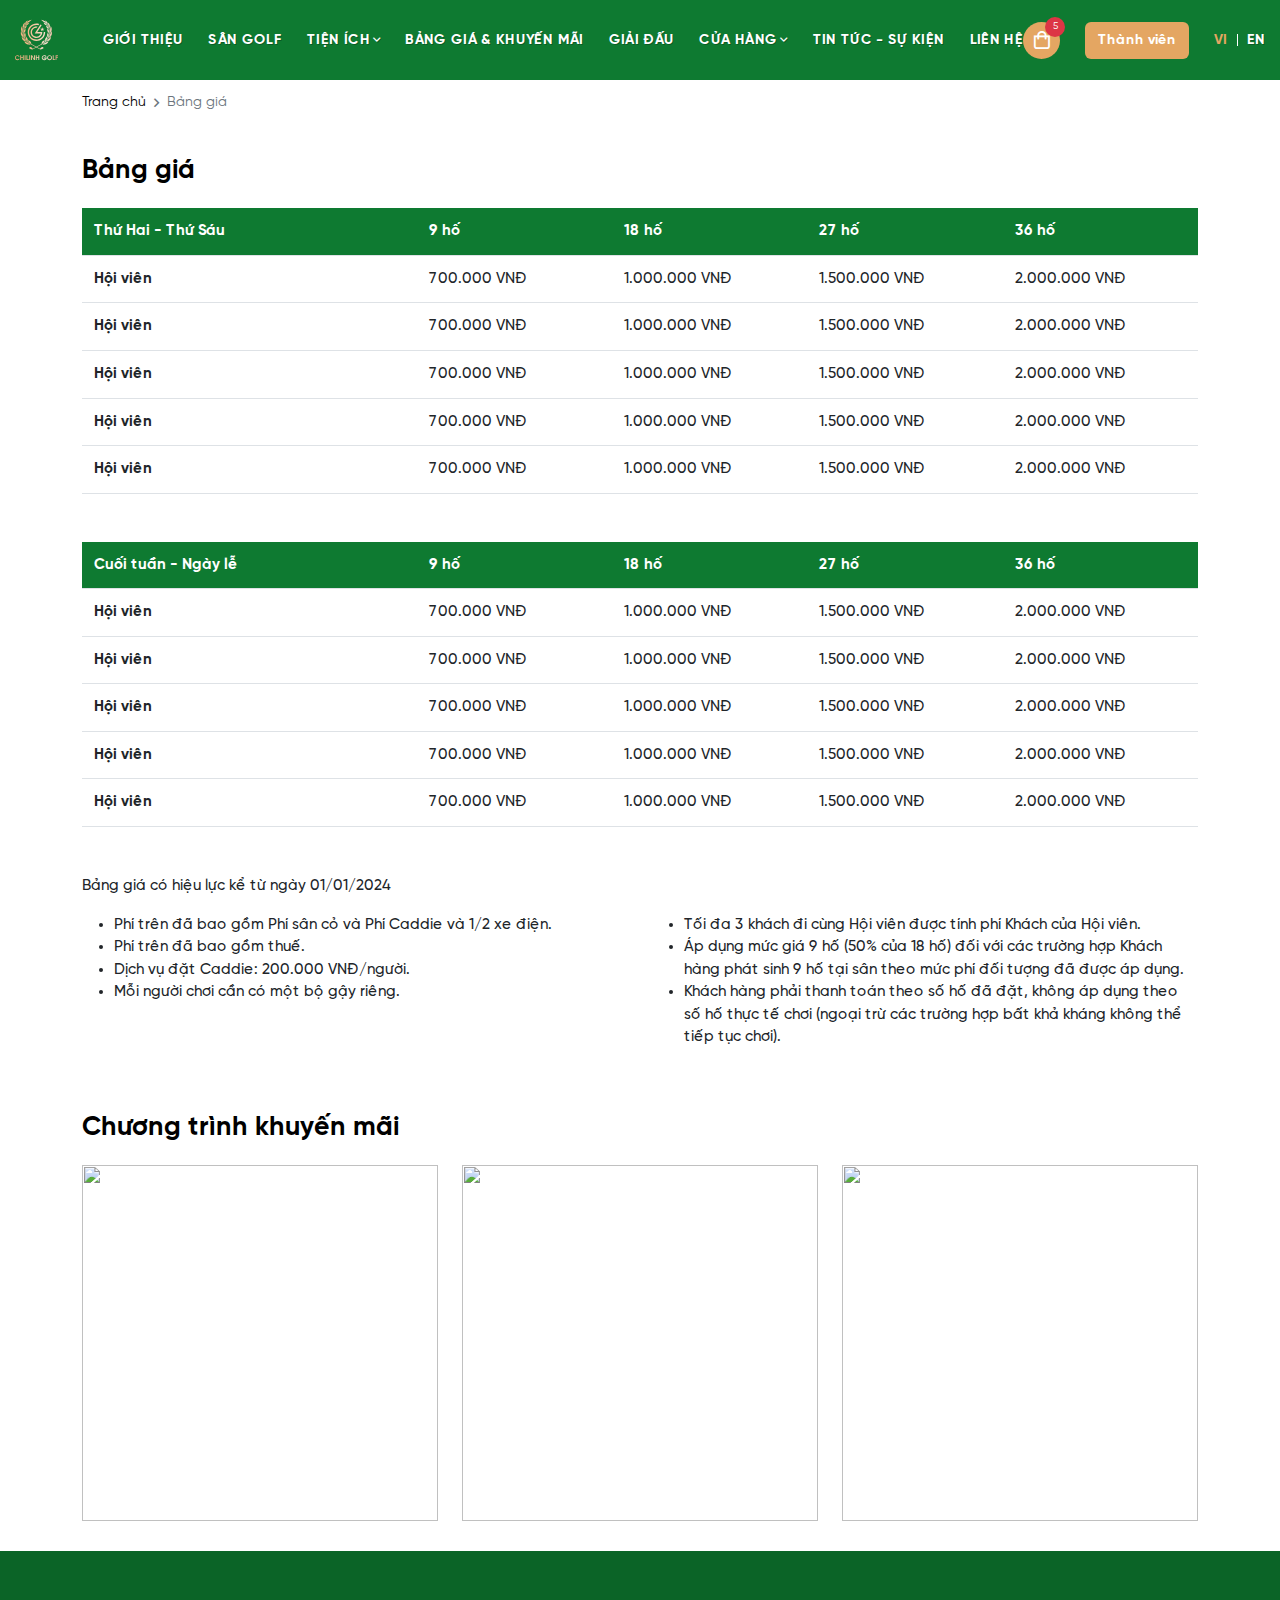
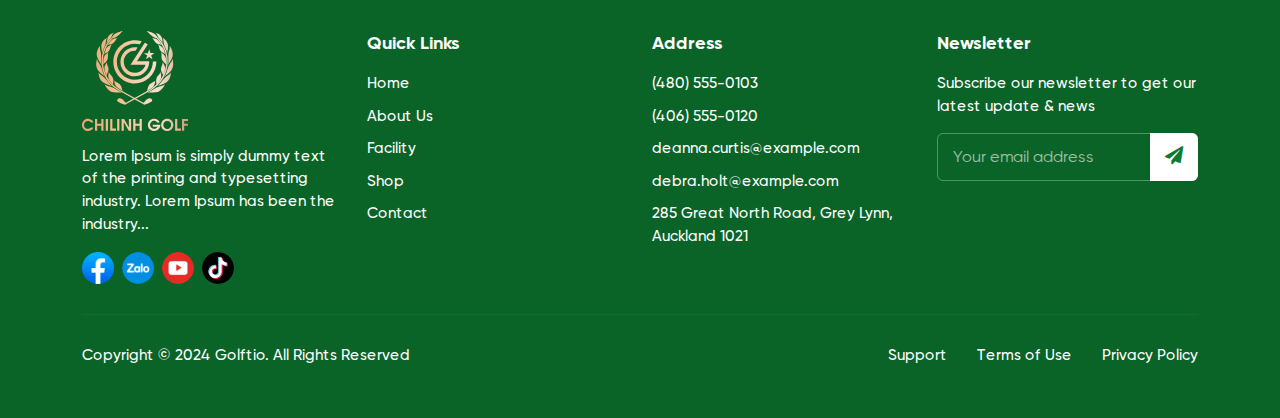
==== bang-gia.html @ 5a10ff23 "update" ====
<!DOCTYPE html>
<html lang="vi">
<head>
	<meta charset="UTF-8">
	<meta name="viewport"
	      content="width=device-width, user-scalable=no, initial-scale=1.0, maximum-scale=1.0, minimum-scale=1.0">

	<title>Template Golf</title>
	<meta name="description" content="Template Golf">
	<meta name="author" content="">

	<meta property="og:title" content="Template Golf">
	<meta property="og:type" content="website">
	<meta property="og:url" content="">
	<meta property="og:description" content="Template Golf">
	<meta property="og:image" content="./assets/images/logo.svg">

	<link rel="preconnect" href="https://fonts.googleapis.com">
	<link rel="preconnect" href="https://fonts.gstatic.com" crossorigin>
	<link href="https://fonts.googleapis.com/css2?family=Nunito:ital,wght@0,200..1000;1,200..1000&display=swap"
	      rel="stylesheet">

	<link rel="icon" href="./assets/images/favicon.png">
	<link rel="apple-touch-icon" href="./assets/images/favicon.png">
	<link rel="stylesheet" href="./assets/plugins/bootstrap/css/bootstrap.min.css">
	<link rel="stylesheet" href="./assets/plugins/swiper/swiper-bundle.min.css">
	<link rel="stylesheet" href="./assets/plugins/fancybox/fancybox.min.css">
	<link rel="stylesheet" href="./assets/plugins/daterangepicker/daterangepicker.css">
	<link rel="stylesheet" href="./assets/fonts/fontawesome/css/all.min.css">
	<link rel="stylesheet" href="./assets/css/base.css">
	<link rel="stylesheet" href="./assets/css/style.css">
	<link rel="stylesheet" href="./assets/css/responsive.css">

	<style>
		:root {
			--primary-color: #0e7a31;
			--primary-hover: #0b6427;
			--primary-rgb: 14, 122, 49;
			--secondary-color: #E4A662;
			--secondary-hover: #c28440;
			--secondary-rgb: 228, 166, 98;
		}
	</style>
</head>
<body>

<div id="header" class="header">
	<div class="header-inner">
		<div class="header-logo">
			<a href="" class="d-inline-block align-middle">
				<img src="./assets/images/logo.svg" class="mw-100 w-auto" alt="">
			</a>
		</div>
		<div class="header-navigation" id="header-navigation">
			<ul>
				<li>
					<a href="">
						GIỚI THIỆU
					</a>
				</li>
				<li>
					<a href="">
						SÂN GOLF
					</a>
				</li>
				<li>
					<a href="">
						TIỆN ÍCH <i class="far fa-angle-down"></i>
					</a>
					<ul>
						<li>
							<a href="">Sân Tập</a>
						</li>
						<li>
							<a href="">Giáo Viên</a>
						</li>
						<li>
							<a href="">Lưu Trú</a>
						</li>
						<li>
							<a href="">Quầy Bar</a>
						</li>
						<li>
							<a href="">Nhà Hàng</a>
						</li>
					</ul>
				</li>
				<li>
					<a href="">
						BẢNG GIÁ & KHUYẾN MÃI
					</a>
				</li>
				<li>
					<a href="">
						GIẢI ĐẤU
					</a>
				</li>
				<li>
					<a href="">
						CỬA HÀNG <i class="far fa-angle-down"></i>
					</a>
					<ul>
						<li>
							<a href="">Gậy Golf</a>
						</li>
						<li>
							<a href="">Đồ Tập Golf</a>
						</li>
						<li>
							<a href="">Thời Trang Golf</a>
						</li>
					</ul>
				</li>
				<li>
					<a href="">
						TIN TỨC - SỰ KIỆN
					</a>
				</li>
				<li>
					<a href="">
						LIÊN HỆ
					</a>
				</li>
			</ul>
		</div>
		<div class="header-toolbar">
			<div class="header-cart">
				<button type="button" id="callCart" class="header-cart_button">
					<i class="far fa-shopping-bag"></i>
					<span>5</span>
				</button>
			</div>
			<div class="header-user">
				<a href="" class="button-theme button-theme_small button-theme_secondary">
					Thành viên
				</a>
				<ul>
					<li>
						<a href="">
							Đăng nhập
						</a>
					</li>
					<li>
						<a href="">
							Đăng ký
						</a>
					</li>
				</ul>
			</div>
			<div class="header-language">
				<a href="" class="header-language_link active">
					VI
				</a>
				<a href="" class="header-language_link">
					EN
				</a>
			</div>
			<div class="header-hamburger d-flex d-lg-none">
				<span class="hamburger-button" id="hamburger-button">
					<i></i>
					<i></i>
					<i></i>
				</span>
			</div>
		</div>
	</div>
	<div class="header-overlay" id="header-overlay"></div>
</div>

<div id="main" class="main">
	<div class="section-page">
		<div class="section-breadcrumb">
			<div class="container">
				<ol class="breadcrumb bg-transparent rounded-0 mb-0 p-0">
					<li class="breadcrumb-item">
						<a href="#">Trang chủ</a>
					</li>
					<li class="breadcrumb-item">
						Bảng giá
					</li>
				</ol>
			</div>
		</div>
		<div class="section-gap_small">
			<div class="container">
				<div class="section-heading">
					<div class="heading-title">
						Bảng giá
					</div>
				</div>
				<div class="vstack gap-5">
					<div class="table-price">
						<div class="table-responsive">
							<table class="table mb-0">
								<thead>
								<tr>
									<th>
										Thứ Hai - Thứ Sáu
									</th>
									<th>
										9 hố
									</th>
									<th>
										18 hố
									</th>
									<th>
										27 hố
									</th>
									<th>
										36 hố
									</th>
								</tr>
								</thead>
								<tbody>
								<tr>
									<td>
										<strong>Hội viên</strong>
									</td>
									<td>
										700.000 VNĐ
									</td>
									<td>
										1.000.000 VNĐ
									</td>
									<td>
										1.500.000 VNĐ
									</td>
									<td>
										2.000.000 VNĐ
									</td>
								</tr>
								<tr>
									<td>
										<strong>Hội viên</strong>
									</td>
									<td>
										700.000 VNĐ
									</td>
									<td>
										1.000.000 VNĐ
									</td>
									<td>
										1.500.000 VNĐ
									</td>
									<td>
										2.000.000 VNĐ
									</td>
								</tr>
								<tr>
									<td>
										<strong>Hội viên</strong>
									</td>
									<td>
										700.000 VNĐ
									</td>
									<td>
										1.000.000 VNĐ
									</td>
									<td>
										1.500.000 VNĐ
									</td>
									<td>
										2.000.000 VNĐ
									</td>
								</tr>
								<tr>
									<td>
										<strong>Hội viên</strong>
									</td>
									<td>
										700.000 VNĐ
									</td>
									<td>
										1.000.000 VNĐ
									</td>
									<td>
										1.500.000 VNĐ
									</td>
									<td>
										2.000.000 VNĐ
									</td>
								</tr>
								<tr>
									<td>
										<strong>Hội viên</strong>
									</td>
									<td>
										700.000 VNĐ
									</td>
									<td>
										1.000.000 VNĐ
									</td>
									<td>
										1.500.000 VNĐ
									</td>
									<td>
										2.000.000 VNĐ
									</td>
								</tr>
								</tbody>
							</table>
						</div>
					</div>
					<div class="table-price">
						<div class="table-responsive">
							<table class="table mb-0">
								<thead>
								<tr>
									<th>
										Cuối tuần - Ngày lễ
									</th>
									<th>
										9 hố
									</th>
									<th>
										18 hố
									</th>
									<th>
										27 hố
									</th>
									<th>
										36 hố
									</th>
								</tr>
								</thead>
								<tbody>
								<tr>
									<td>
										<strong>Hội viên</strong>
									</td>
									<td>
										700.000 VNĐ
									</td>
									<td>
										1.000.000 VNĐ
									</td>
									<td>
										1.500.000 VNĐ
									</td>
									<td>
										2.000.000 VNĐ
									</td>
								</tr>
								<tr>
									<td>
										<strong>Hội viên</strong>
									</td>
									<td>
										700.000 VNĐ
									</td>
									<td>
										1.000.000 VNĐ
									</td>
									<td>
										1.500.000 VNĐ
									</td>
									<td>
										2.000.000 VNĐ
									</td>
								</tr>
								<tr>
									<td>
										<strong>Hội viên</strong>
									</td>
									<td>
										700.000 VNĐ
									</td>
									<td>
										1.000.000 VNĐ
									</td>
									<td>
										1.500.000 VNĐ
									</td>
									<td>
										2.000.000 VNĐ
									</td>
								</tr>
								<tr>
									<td>
										<strong>Hội viên</strong>
									</td>
									<td>
										700.000 VNĐ
									</td>
									<td>
										1.000.000 VNĐ
									</td>
									<td>
										1.500.000 VNĐ
									</td>
									<td>
										2.000.000 VNĐ
									</td>
								</tr>
								<tr>
									<td>
										<strong>Hội viên</strong>
									</td>
									<td>
										700.000 VNĐ
									</td>
									<td>
										1.000.000 VNĐ
									</td>
									<td>
										1.500.000 VNĐ
									</td>
									<td>
										2.000.000 VNĐ
									</td>
								</tr>
								</tbody>
							</table>
						</div>
					</div>
					<div class="table-text">
						<p>Bảng giá có hiệu lực kể từ ngày 01/01/2024</p>
						<div class="row">
							<div class="col-lg-6">
								<ul>
									<li>Phí trên đã bao gồm Phí sân cỏ và Phí Caddie và 1/2 xe điện.</li>
									<li>Phí trên đã bao gồm thuế.</li>
									<li>Dịch vụ đặt Caddie: 200.000 VNĐ/người.</li>
									<li>Mỗi người chơi cần có một bộ gậy riêng.</li>
								</ul>
							</div>
							<div class="col-lg-6">
								<ul><li>Tối đa 3 khách đi cùng Hội viên được tính phí Khách của Hội viên.</li><li>Áp dụng mức giá 9 hố (50% của 18 hố) đối với các trường hợp Khách hàng phát sinh 9 hố tại sân theo mức phí đối tượng đã được áp dụng.</li><li>Khách hàng phải thanh toán theo số hố đã đặt, không áp dụng theo số hố thực tế chơi (ngoại trừ các trường hợp bất khả kháng không thể tiếp tục chơi).</li></ul>
							</div>
						</div>
					</div>
					<div class="section-article">
						<div class="section-heading">
							<div class="heading-title">
								Chương trình khuyến mãi
							</div>
						</div>
						<div class="row row-cols-lg-3 row-cols-1 row-cols-sm-2 g-4 justify-content-center">
							<div class="col">
								<div class="article-card card border-0 rounded-0 bg-white">
									<div class="card-header p-0 bg-white rounded-0 border-0 position-relative">
										<div class="ratio ratio-1x1">
											<img src="https://chilinhgolf.com/wp-content/uploads/2024/04/banner-copy.jpg" class="img-fluid transition-default"
											     alt="">
										</div>
										<a href="" class="stretched-link"></a>
									</div>
								</div>
							</div>
							<div class="col">
								<div class="article-card card border-0 rounded-0 bg-white">
									<div class="card-header p-0 bg-white rounded-0 border-0 position-relative">
										<div class="ratio ratio-1x1">
											<img src="https://chilinhgolf.com/wp-content/uploads/2024/04/banner-copy.jpg" class="img-fluid transition-default"
											     alt="">
										</div>
										<a href="" class="stretched-link"></a>
									</div>
								</div>
							</div>
							<div class="col">
								<div class="article-card card border-0 rounded-0 bg-white">
									<div class="card-header p-0 bg-white rounded-0 border-0 position-relative">
										<div class="ratio ratio-1x1">
											<img src="https://chilinhgolf.com/wp-content/uploads/2024/04/banner-copy.jpg" class="img-fluid transition-default"
											     alt="">
										</div>
										<a href="" class="stretched-link"></a>
									</div>
								</div>
							</div>
						</div>
					</div>
				</div>
			</div>
		</div>
	</div>
</div>

<footer id="footer" class="footer">
	<div class="container">
		<div class="footer-top">
			<div class="row g-4">
				<div class="col-lg-3">
					<div class="footer-item">
						<div class="footer-logo">
							<a href="" class="d-inline-flex align-middle">
								<img src="./assets/images/logo.svg" height="100" class="mw-100" alt="">
							</a>
						</div>
						<div class="footer-text">
							Lorem Ipsum is simply dummy text of the printing and typesetting industry. Lorem Ipsum
							has
							been the industry...
						</div>
						<div class="footer-social">
							<a href="" class="footer-social_item">
								<img src="./assets/images/social/facebook.png" class="rounded-circle img-fluid"
								     alt="">
							</a>
							<a href="" class="footer-social_item">
								<img src="./assets/images/social/zalo.png" class="rounded-circle img-fluid" alt="">
							</a>
							<a href="" class="footer-social_item">
								<img src="./assets/images/social/youtube.png" class="rounded-circle img-fluid"
								     alt="">
							</a>
							<a href="" class="footer-social_item">
								<img src="./assets/images/social/tiktok.png" class="rounded-circle img-fluid"
								     alt="">
							</a>
						</div>
					</div>
				</div>
				<div class="col-lg-3 col-6">
					<div class="footer-item">
						<div class="footer-title">
							Quick Links
						</div>
						<div class="footer-link">
							<a href="" class="footer-link_item d-inline-flex align-middle">
								Home
							</a>
							<a href="" class="footer-link_item d-inline-flex align-middle">
								About Us
							</a>
							<a href="" class="footer-link_item d-inline-flex align-middle">
								Facility
							</a>
							<a href="" class="footer-link_item d-inline-flex align-middle">
								Shop
							</a>
							<a href="" class="footer-link_item d-inline-flex align-middle">
								Contact
							</a>
						</div>
					</div>
				</div>
				<div class="col-lg-3 col-6">
					<div class="footer-item">
						<div class="footer-title">
							Address
						</div>
						<div class="footer-link">
							<a href="" class="footer-link_item d-inline-flex align-middle">
								(480) 555-0103
							</a>
							<a href="" class="footer-link_item d-inline-flex align-middle">
								(406) 555-0120
							</a>
							<a href="" class="footer-link_item d-inline-flex align-middle">
								deanna.curtis@example.com
							</a>
							<a href="" class="footer-link_item d-inline-flex align-middle">
								debra.holt@example.com
							</a>
							<a href="" class="footer-link_item d-inline-flex align-middle">
								285 Great North Road, Grey Lynn, Auckland 1021
							</a>
						</div>
					</div>
				</div>
				<div class="col-lg-3">
					<div class="footer-item">
						<div class="footer-title">
							Newsletter
						</div>
						<div class="footer-text">
							Subscribe our newsletter to get our latest update & news
						</div>
						<div class="footer-form">
							<form action="">
								<div class="footer-form_inner">
									<input type="email" placeholder="Your email address" class="form-control">
									<button type="submit">
										<i class="fas fa-paper-plane"></i>
									</button>
								</div>
							</form>
						</div>
					</div>
				</div>
			</div>
		</div>
		<div class="footer-bottom">
			<div class="row g-2 g-lg-4 flex-column-reverse flex-lg-row">
				<div class="col-lg-5">
					<div class="footer-copyright">
						Copyright © 2024 Golftio. All Rights Reserved
					</div>
				</div>
				<div class="col-lg-7">
					<div class="footer-link">
						<a href="" class="footer-link_item d-inline-flex align-middle">
							Support
						</a>
						<a href="" class="footer-link_item d-inline-flex align-middle">
							Terms of Use
						</a>
						<a href="" class="footer-link_item d-inline-flex align-middle">
							Privacy Policy
						</a>
					</div>
				</div>
			</div>
		</div>
	</div>
</footer>

<div class="floating-cart" id="floatingCart">
	<div class="cart-card card border-0 rounded-0 bg-white position-fixed top-0 end-0 mw-100 h-100 overflow-hidden">
		<div class="card-header rounded-0 bg-white hstack justify-content-between">
			<div class="card-title fw-bold mb-0">
				GIỎ HÀNG
			</div>
			<button class="link-default" id="closeCart">
				<svg xmlns="http://www.w3.org/2000/svg" width="24" height="24" viewBox="0 0 24 24" fill="none"
				     stroke="currentColor" stroke-width="2" stroke-linecap="round" stroke-linejoin="round">
					<line x1="18" y1="6" x2="6" y2="18"></line>
					<line x1="6" y1="6" x2="18" y2="18"></line>
				</svg>
			</button>
		</div>
		<div class="card-body p-0 flex-fill vstack h-100">
			<div class="card-list position-relative flex-fill">
				<div class="card-scroll position-absolute top-0 start-0 bottom-0 end-0 mh-100">
					<div id="cardList"
					     class="card-list position-absolute top-0 start-0 bottom-0 end-0 mh-100"></div>
					<div class="card-empty text-center">
						<div class="card-icon">
							<img src="./assets/images/empty-cart.avif" class="img-fluid" alt="">
						</div>
						<div class="card-title">
							Giỏ hàng của bạn đang trống
						</div>
					</div>
				</div>
			</div>
			<div class="card-information">
				<div class="card-total hstack justify-content-between">
					<div class="card-text">
						Tạm tính:
					</div>
					<div class="card-value">1.050.000đ</div>
				</div>
				<div class="card-button">
					<a href="./thanh-toan.html" class="button-theme button-theme_primary w-100">
						Thanh toán <i class="fal fa-angle-right lh-base ms-2 fz-20"></i>
					</a>
				</div>
			</div>
		</div>
	</div>
	<div class="floating-overlay" id="floatingOverlay"></div>
</div>

<script type="text/javascript" src="./assets/plugins/jquery.min.js"></script>
<script type="text/javascript" src="./assets/plugins/daterangepicker/moment.min.js"></script>
<script type="text/javascript" src="./assets/plugins/daterangepicker/daterangepicker.js"></script>
<script type="text/javascript"
        src="./assets/plugins/bootstrap/js/bootstrap.bundle.min.js"></script>
<script type="text/javascript" src="./assets/plugins/swiper/swiper-bundle.min.js"></script>
<script type="text/javascript" src="./assets/plugins/fancybox/fancybox.min.js"></script>
<script type="text/javascript" src="./assets/js/app.js"></script>
</body>
</html>
---- assets/plugins/daterangepicker/daterangepicker.css ----
.daterangepicker {
    position: absolute;
    color: inherit;
    background-color: #fff;
    border-radius: 4px;
    border: 1px solid #ddd;
    width: 278px;
    max-width: none;
    padding: 0;
    margin-top: 7px;
    top: 100px;
    left: 20px;
    z-index: 3001;
    display: none;
    font-family: arial;
    font-size: 15px;
    line-height: 1em;
}

.daterangepicker:before, .daterangepicker:after {
    position: absolute;
    display: inline-block;
    border-bottom-color: rgba(0, 0, 0, 0.2);
    content: '';
}

.daterangepicker:before {
    top: -7px;
    border-right: 7px solid transparent;
    border-left: 7px solid transparent;
    border-bottom: 7px solid #ccc;
}

.daterangepicker:after {
    top: -6px;
    border-right: 6px solid transparent;
    border-bottom: 6px solid #fff;
    border-left: 6px solid transparent;
}

.daterangepicker.opensleft:before {
    right: 9px;
}

.daterangepicker.opensleft:after {
    right: 10px;
}

.daterangepicker.openscenter:before {
    left: 0;
    right: 0;
    width: 0;
    margin-left: auto;
    margin-right: auto;
}

.daterangepicker.openscenter:after {
    left: 0;
    right: 0;
    width: 0;
    margin-left: auto;
    margin-right: auto;
}

.daterangepicker.opensright:before {
    left: 9px;
}

.daterangepicker.opensright:after {
    left: 10px;
}

.daterangepicker.drop-up {
    margin-top: -7px;
}

.daterangepicker.drop-up:before {
    top: initial;
    bottom: -7px;
    border-bottom: initial;
    border-top: 7px solid #ccc;
}

.daterangepicker.drop-up:after {
    top: initial;
    bottom: -6px;
    border-bottom: initial;
    border-top: 6px solid #fff;
}

.daterangepicker.single .daterangepicker .ranges, .daterangepicker.single .drp-calendar {
    float: none;
}

.daterangepicker.single .drp-selected {
    display: none;
}

.daterangepicker.show-calendar .drp-calendar {
    display: block;
}

.daterangepicker.show-calendar .drp-buttons {
    display: block;
}

.daterangepicker.auto-apply .drp-buttons {
    display: none;
}

.daterangepicker .drp-calendar {
    display: none;
    max-width: 270px;
}

.daterangepicker .drp-calendar.left {
    padding: 8px 0 8px 8px;
}

.daterangepicker .drp-calendar.right {
    padding: 8px;
}

.daterangepicker .drp-calendar.single .calendar-table {
    border: none;
}

.daterangepicker .calendar-table .next span, .daterangepicker .calendar-table .prev span {
    color: #fff;
    border: solid black;
    border-width: 0 2px 2px 0;
    border-radius: 0;
    display: inline-block;
    padding: 3px;
}

.daterangepicker .calendar-table .next span {
    transform: rotate(-45deg);
    -webkit-transform: rotate(-45deg);
}

.daterangepicker .calendar-table .prev span {
    transform: rotate(135deg);
    -webkit-transform: rotate(135deg);
}

.daterangepicker .calendar-table th, .daterangepicker .calendar-table td {
    white-space: nowrap;
    text-align: center;
    vertical-align: middle;
    min-width: 32px;
    width: 32px;
    height: 24px;
    line-height: 24px;
    font-size: 12px;
    border-radius: 4px;
    border: 1px solid transparent;
    white-space: nowrap;
    cursor: pointer;
}

.daterangepicker .calendar-table {
    border: 1px solid #fff;
    border-radius: 4px;
    background-color: #fff;
}

.daterangepicker .calendar-table table {
    width: 100%;
    margin: 0;
    border-spacing: 0;
    border-collapse: collapse;
}

.daterangepicker td.available:hover, .daterangepicker th.available:hover {
    background-color: #eee;
    border-color: transparent;
    color: inherit;
}

.daterangepicker td.week, .daterangepicker th.week {
    font-size: 80%;
    color: #ccc;
}

.daterangepicker td.off, .daterangepicker td.off.in-range, .daterangepicker td.off.start-date, .daterangepicker td.off.end-date {
    background-color: #fff;
    border-color: transparent;
    color: #999;
}

.daterangepicker td.in-range {
    background-color: #ebf4f8;
    border-color: transparent;
    color: #000;
    border-radius: 0;
}

.daterangepicker td.start-date {
    border-radius: 4px 0 0 4px;
}

.daterangepicker td.end-date {
    border-radius: 0 4px 4px 0;
}

.daterangepicker td.start-date.end-date {
    border-radius: 4px;
}

.daterangepicker td.active, .daterangepicker td.active:hover {
    background-color: #357ebd;
    border-color: transparent;
    color: #fff;
}

.daterangepicker th.month {
    width: auto;
}

.daterangepicker td.disabled, .daterangepicker option.disabled {
    color: #999;
    cursor: not-allowed;
    text-decoration: line-through;
}

.daterangepicker select.monthselect, .daterangepicker select.yearselect {
    font-size: 12px;
    padding: 1px;
    height: auto;
    margin: 0;
    cursor: default;
}

.daterangepicker select.monthselect {
    margin-right: 2%;
    width: 56%;
}

.daterangepicker select.yearselect {
    width: 40%;
}

.daterangepicker select.hourselect, .daterangepicker select.minuteselect, .daterangepicker select.secondselect, .daterangepicker select.ampmselect {
    width: 50px;
    margin: 0 auto;
    background: #eee;
    border: 1px solid #eee;
    padding: 2px;
    outline: 0;
    font-size: 12px;
}

.daterangepicker .calendar-time {
    text-align: center;
    margin: 4px auto 0 auto;
    line-height: 30px;
    position: relative;
}

.daterangepicker .calendar-time select.disabled {
    color: #ccc;
    cursor: not-allowed;
}

.daterangepicker .drp-buttons {
    clear: both;
    text-align: right;
    padding: 8px;
    border-top: 1px solid #ddd;
    display: none;
    line-height: 12px;
    vertical-align: middle;
}

.daterangepicker .drp-selected {
    display: inline-block;
    font-size: 12px;
    padding-right: 8px;
}

.daterangepicker .drp-buttons .btn {
    margin-left: 8px;
    font-size: 12px;
    font-weight: bold;
    padding: 4px 8px;
}

.daterangepicker.show-ranges.single.rtl .drp-calendar.left {
    border-right: 1px solid #ddd;
}

.daterangepicker.show-ranges.single.ltr .drp-calendar.left {
    border-left: 1px solid #ddd;
}

.daterangepicker.show-ranges.rtl .drp-calendar.right {
    border-right: 1px solid #ddd;
}

.daterangepicker.show-ranges.ltr .drp-calendar.left {
    border-left: 1px solid #ddd;
}

.daterangepicker .ranges {
    float: none;
    text-align: left;
    margin: 0;
}

.daterangepicker.show-calendar .ranges {
    margin-top: 8px;
}

.daterangepicker .ranges ul {
    list-style: none;
    margin: 0 auto;
    padding: 0;
    width: 100%;
}

.daterangepicker .ranges li {
    font-size: 12px;
    padding: 8px 12px;
    cursor: pointer;
}

.daterangepicker .ranges li:hover {
    background-color: #eee;
}

.daterangepicker .ranges li.active {
    background-color: #08c;
    color: #fff;
}

/*  Larger Screen Styling */
@media (min-width: 564px) {
    .daterangepicker {
        width: auto;
    }

    .daterangepicker .ranges ul {
        width: 140px;
    }

    .daterangepicker.single .ranges ul {
        width: 100%;
    }

    .daterangepicker.single .drp-calendar.left {
        clear: none;
    }

    .daterangepicker.single .ranges, .daterangepicker.single .drp-calendar {
        float: left;
    }

    .daterangepicker {
        direction: ltr;
        text-align: left;
    }

    .daterangepicker .drp-calendar.left {
        clear: left;
        margin-right: 0;
    }

    .daterangepicker .drp-calendar.left .calendar-table {
        border-right: none;
        border-top-right-radius: 0;
        border-bottom-right-radius: 0;
    }

    .daterangepicker .drp-calendar.right {
        margin-left: 0;
    }

    .daterangepicker .drp-calendar.right .calendar-table {
        border-left: none;
        border-top-left-radius: 0;
        border-bottom-left-radius: 0;
    }

    .daterangepicker .drp-calendar.left .calendar-table {
        padding-right: 8px;
    }

    .daterangepicker .ranges, .daterangepicker .drp-calendar {
        float: left;
    }
}

@media (min-width: 730px) {
    .daterangepicker .ranges {
        width: auto;
    }

    .daterangepicker .ranges {
        float: left;
    }

    .daterangepicker.rtl .ranges {
        float: right;
    }

    .daterangepicker .drp-calendar.left {
        clear: none !important;
    }
}
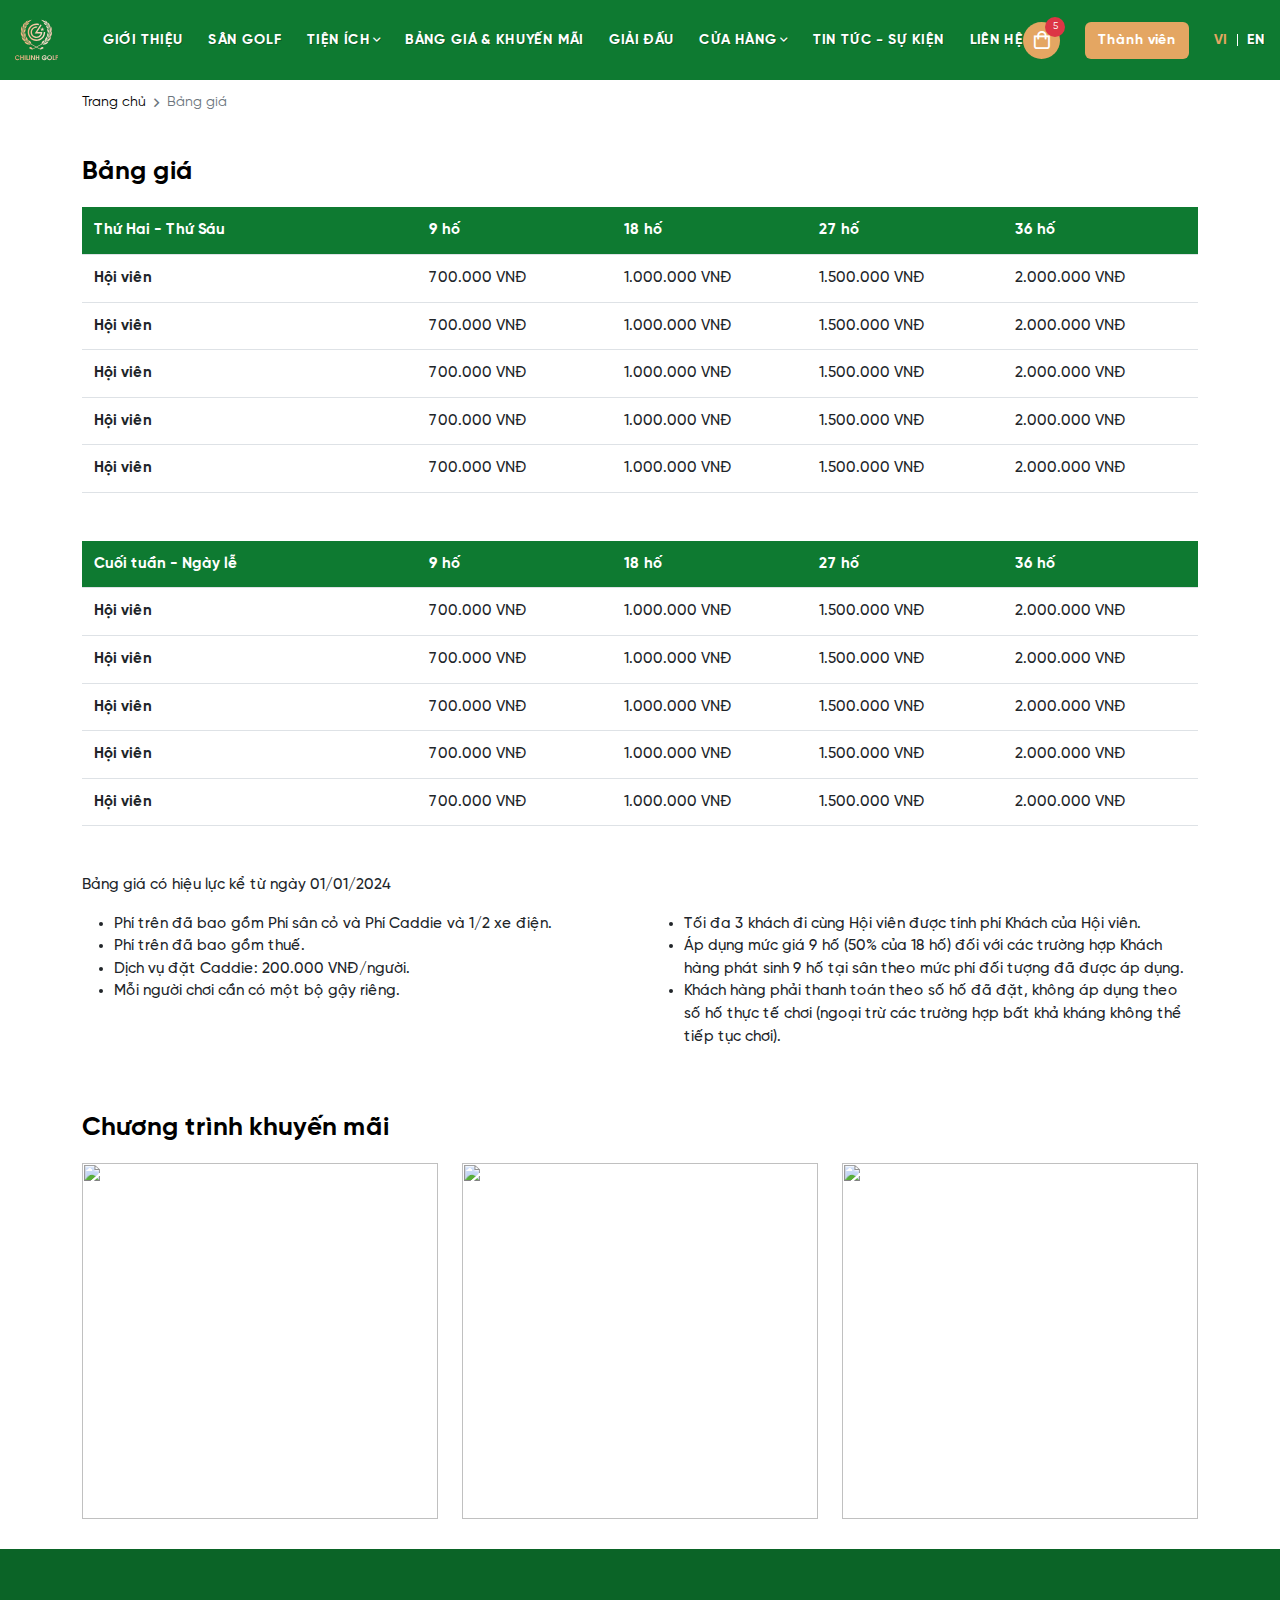
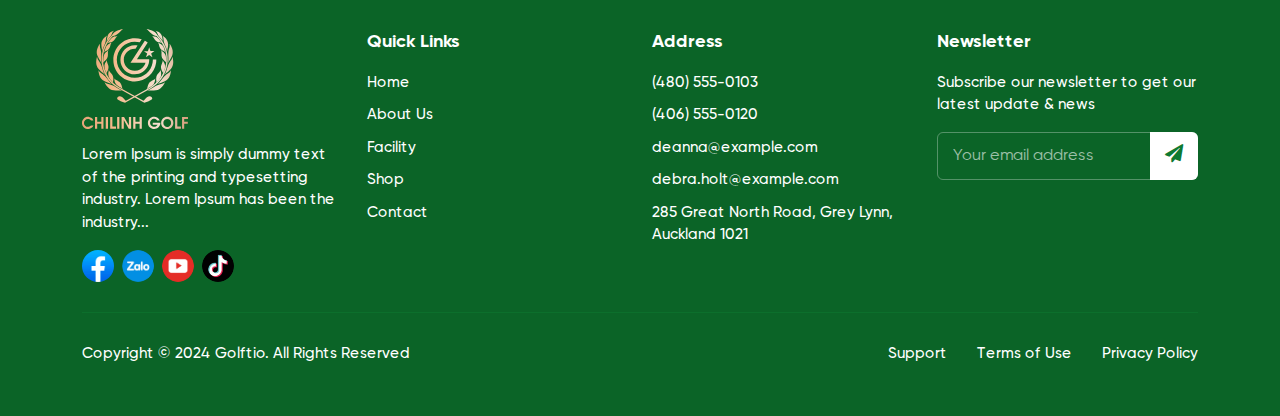
==== commit 1328047b: "Update" ====
--- a/bang-gia.html
+++ b/bang-gia.html
@@ -549,7 +549,7 @@
 								(406) 555-0120
 							</a>
 							<a href="" class="footer-link_item d-inline-flex align-middle">
-								deanna.curtis@example.com
+								deanna@example.com
 							</a>
 							<a href="" class="footer-link_item d-inline-flex align-middle">
 								debra.holt@example.com
--- a/assets/css/base.css
+++ b/assets/css/base.css
@@ -420,4 +420,12 @@
 .button-theme.button-theme_large {
 	padding: 15px 30px 15px 30px;
 	font-size: 1.15em;
+}
+
+.fancybox__backdrop {
+	background-color: rgba(0, 0, 0, .9);
+}
+
+.fw-medium {
+	font-weight: 500;
 }--- a/assets/css/style.css
+++ b/assets/css/style.css
@@ -1512,7 +1512,7 @@
 }
 
 .section-page .section-heading .heading-title {
-	font-size: 1.9em;
+	font-size: 1.85em;
 }
 
 .contact-form .contact-form_item .form-control {
@@ -1616,7 +1616,7 @@
 }
 
 .detail-content {
-	font-size: 1.075em;
+	font-size: 1.15em;
 	line-height: 1.6;
 }
 
@@ -1813,4 +1813,699 @@
 	box-shadow: 0 8px 32px 0 rgba(31, 38, 135, 0.37);
 	border-radius: 10px;
 	border: 1px solid rgba(255, 255, 255, 0.18);
+}
+
+.section-aboutus.section-gap:before {
+	display: none;
+}
+
+.section-aboutus .introduction-image {
+	position: relative;
+	height: 100%;
+}
+
+.section-aboutus .introduction-image img {
+	position: absolute;
+	border-radius: 6px;
+	overflow: hidden;
+	height: 100%;
+	width: 100%;
+	object-fit: cover;
+}
+
+.section-aboutus .introduction-content {
+	padding: 30px 0 30px 30px;
+}
+
+.section-aboutus .introduction-content .introduction-content_title {
+	font-size: 2.3em;
+	color: var(--primary-color);
+	font-weight: 700;
+	margin-bottom: 20px;
+	position: relative;
+}
+
+.section-aboutus .introduction-content .introduction-content_title > span {
+	color: var(--secondary-color);
+}
+
+.section-aboutus .introduction-content .introduction-content_title > a {
+	color: var(--secondary-color);
+}
+
+.section-aboutus .introduction-content .introduction-content_title > a:hover {
+	color: var(--secondary-hover);
+}
+
+.section-aboutus .introduction-content .introduction-content_title.introduction-content_title__decor {
+	padding-bottom: 10px;
+}
+
+.section-aboutus .introduction-content .introduction-content_title.introduction-content_title__decor:before {
+	content: "";
+	display: block;
+	width: 100px;
+	background-color: var(--primary-color);
+	height: 2px;
+	position: absolute;
+	left: 0;
+	bottom: 0;
+}
+
+.section-aboutus .introduction-content .introduction-content_desc {
+	font-size: 1.15em;
+	line-height: 1.8;
+	color: var(--bs-gray-900);
+	font-weight: 500;
+}
+
+.section-aboutus .introduction-content .introduction-content_desc ul {
+	list-style: none;
+	padding-left: 0;
+	margin-bottom: 0;
+}
+
+.section-aboutus .introduction-content .introduction-content_desc ul li + li {
+	margin-top: 5px;
+}
+
+.section-aboutus .introduction-content .introduction-content_desc ul li i {
+	color: var(--primary-color);
+	margin-right: 4px;
+	font-size: .9em;
+}
+
+.section-aboutus:nth-child(odd) .row {
+	flex-direction: row-reverse !important;
+}
+
+.section-aboutus:nth-child(odd) .introduction-content {
+	padding: 30px 30px 30px 0;
+}
+
+.section-prize.section-gap:before {
+	display: none;
+}
+
+.prize-card {
+	border-radius: 8px;
+	border: 1px solid #d9d9d9;
+	padding: 16px;
+	height: 100%;
+	transition: var(--transition-default);
+	overflow: hidden;
+	text-align: center;
+}
+
+.prize-card .prize-content {
+	padding-top: 16px;
+}
+
+.prize-card .prize-content .prize-content_title {
+	font-size: 1.45em;
+	color: var(--primary-color);
+	font-weight: 700;
+}
+
+.prize-card .prize-content .prize-content_desc {
+	font-size: 1.15em;
+	margin-top: 4px;
+}
+
+.prize-card:hover {
+	box-shadow: 4px 4px 20px rgb(0 0 0 / 15%);
+}
+
+.dropdown-filter {
+	margin-bottom: 15px;
+}
+
+.dropdown-filter .dropdown-text {
+	font-size: 1.075em;
+	font-weight: 500;
+}
+
+.dropdown-filter .link-default {
+	border-radius: 4px;
+	border: 1px solid var(--bs-gray-300);
+	padding: 8px 15px;
+	font-size: 1.075em;
+	font-weight: 500;
+	min-width: 200px;
+	width: -webkit-max-content;
+	width: -moz-max-content;
+	width: max-content;
+	position: relative;
+	display: -webkit-box;
+	display: -ms-flexbox;
+	display: flex;
+	-webkit-box-align: center;
+	-ms-flex-align: center;
+	align-items: center;
+	-webkit-box-pack: justify;
+	-ms-flex-pack: justify;
+	justify-content: space-between;
+	gap: 8px;
+	white-space: nowrap;
+	height: 40px;
+}
+
+.dropdown-filter .dropdown .link-default:after {
+	content: "\f107";
+	font-family: "Font Awesome 5 Pro";
+	font-weight: 500;
+	display: block;
+	-webkit-transition: var(--transition-default);
+	-o-transition: var(--transition-default);
+	transition: var(--transition-default);
+	font-size: 1.15em;
+	color: var(--bs-black);
+	line-height: 1;
+}
+
+.dropdown-filter .dropdown .dropdown-menu {
+	min-width: 100%;
+	font-size: 1em;
+	padding: 0;
+	overflow: hidden;
+	top: 100% !important;
+	-webkit-transform: unset !important;
+	-ms-transform: unset !important;
+	transform: unset !important;
+	border-radius: 4px;
+	border: 1px solid var(--bs-gray-300);
+}
+
+.dropdown-filter .dropdown .dropdown-menu .dropdown-item {
+	font-size: 1.075em;
+	color: var(--bs-gray-900);
+	font-weight: 500;
+	padding: 10px 15px;
+}
+
+.dropdown-filter .dropdown .dropdown-menu .dropdown-item:hover {
+	background: rgba(var(--primary-rgb), .075);
+}
+
+.dropdown-filter .dropdown .dropdown-menu .dropdown-item.active {
+	background: var(--primary-color);
+	color: var(--bs-white);
+}
+
+.dropdown-filter .dropdown .link-default[aria-expanded=true] {
+	border-radius: 4px 4px 0 0;
+	border-bottom-color: transparent;
+}
+
+.dropdown-filter .dropdown .link-default[aria-expanded=true]:after {
+	-webkit-transform: rotate(180deg);
+	-ms-transform: rotate(180deg);
+	transform: rotate(180deg);
+}
+
+.dropdown-filter .dropdown .link-default[aria-expanded=true] + .dropdown-menu {
+	border-radius: 4px 0 4px 4px;
+}
+
+.dropdown-filter .dropdown-button {
+	display: none;
+}
+
+.sidebar-filter .sidebar-filter_body .category-list {
+	width: 100%;
+	background-color: var(--bs-white);
+	border-radius: 4px;
+	overflow: hidden;
+}
+
+.sidebar-filter .sidebar-filter_body .category-list > ul {
+	background-color: var(--bs-white);
+	display: -webkit-box;
+	display: -ms-flexbox;
+	display: flex;
+	-webkit-box-orient: vertical;
+	-webkit-box-direction: normal;
+	-ms-flex-direction: column;
+	flex-direction: column;
+	list-style-type: none;
+	padding-left: 0;
+	margin-bottom: 0;
+}
+
+.sidebar-filter .sidebar-filter_body .category-list > ul > li > a {
+	color: var(--bs-black);
+	font-weight: 500;
+	padding: 11.4px 15px;
+	font-size: 1.075em;
+	position: relative;
+	display: -webkit-box;
+	display: -ms-flexbox;
+	display: flex;
+	gap: 5px;
+	-webkit-transition: var(--transition-default);
+	-o-transition: var(--transition-default);
+	transition: var(--transition-default);
+	text-transform: capitalize;
+	-webkit-box-align: center;
+	-ms-flex-align: center;
+	align-items: center;
+}
+
+.sidebar-filter .sidebar-filter_body .category-list > ul > li > a > i {
+	font-size: 1.5em;
+	-webkit-transition: var(--transition-default);
+	-o-transition: var(--transition-default);
+	transition: var(--transition-default);
+	margin-right: 4px;
+	color: var(--primary-color);
+}
+
+.sidebar-filter .sidebar-filter_body .category-list > ul > li > a > span {
+	color: var(--bs-gray-700);
+}
+
+.sidebar-filter .sidebar-filter_body .category-list > ul > li + li {
+	border-top: 1px solid var(--bs-gray-100);
+}
+
+.sidebar-filter .sidebar-filter_body .category-list > ul > li:hover > a {
+	background-color: var(--primary-color);
+	color: var(--bs-white);
+}
+
+.sidebar-filter .sidebar-filter_body .category-list > ul > li:hover > a > span {
+	color: var(--bs-white);
+}
+
+.sidebar-filter .sidebar-filter_body .category-list > ul > li:hover > a > i {
+	margin-right: 8px !important;
+	color: var(--bs-white);
+}
+
+.product-detail .product-title {
+	font-size: 2.4em;
+	font-weight: 700;
+	color: var(--bs-black);
+	margin-bottom: 0;
+}
+
+.product-detail .product-images {
+	gap: 12px;
+}
+
+.product-detail .product-images .product-image img {
+	width: 100%;
+	cursor: pointer;
+}
+
+.product-detail .product-images .product-avatar [class*=slider-button] {
+	width: 32px;
+	height: 32px;
+	font-size: 1.5em;
+	top: calc(100% + 50px);
+	position: absolute;
+}
+
+.product-detail .product-images .product-avatar .slider-button_prev {
+	left: 0;
+}
+
+.product-detail .product-images .product-avatar .slider-button_next {
+	right: 0;
+}
+
+.product-detail .product-images .product-thumb {
+	padding-left: 50px;
+	padding-right: 50px;
+}
+
+.product-detail .product-images .product-thumb .product-image {
+	border: 1px solid var(--bs-gray-200);
+	-webkit-transition: var(--transition-default);
+	-o-transition: var(--transition-default);
+	transition: var(--transition-default);
+	border-radius: 4px;
+	overflow: hidden;
+}
+
+.product-detail .product-images .product-thumb .swiper-slide.swiper-slide-thumb-active .product-image {
+	border-color: var(--primary-color);
+}
+
+.product-detail .product-meta {
+	font-size: 1.15em;
+	font-weight: 500;
+	margin-top: 10px;
+}
+
+.product-detail .product-meta .product-meta_item:before {
+	display: inline-block;
+	content: "";
+	height: 4px;
+	width: 4px;
+	border-radius: 50%;
+	margin-right: 6px;
+	background: var(--bs-black);
+	-webkit-transform: translateY(-3px);
+	-ms-transform: translateY(-3px);
+	transform: translateY(-3px);
+}
+
+.product-detail .product-meta .product-meta_item .link-default {
+	font-weight: 700;
+	color: var(--primary-color);
+}
+
+.product-detail .product-meta .product-meta_item .link-default:hover {
+	color: var(--primary-hover);
+}
+
+.product-detail .product-desc {
+	margin-top: 10px;
+	font-size: 1.15em;
+	font-weight: 500;
+}
+
+.product-detail .product-price {
+	margin-top: 20px;
+}
+
+.product-detail .product-price .price-current {
+	color: var(--primary-color);
+	font-weight: 700;
+	font-size: 2em;
+	line-height: 1;
+}
+
+.product-detail .product-price .price-old {
+	font-size: 1.225em;
+	color: var(--bs-gray-600);
+	position: relative;
+	font-weight: 500;
+	top: 2px;
+}
+
+.product-detail .product-buttons {
+	margin-top: 20px;
+}
+
+.product-detail .product-buttons .button-theme {
+	min-width: 350px;
+	font-size: 1.225em;
+}
+
+.product-detail .product-property {
+	margin-top: 20px;
+	font-size: 1.075em;
+	font-weight: 500;
+	color: var(--bs-black);
+	display: flex;
+	gap: 15px;
+	white-space: nowrap;
+}
+
+.product-detail .product-property .product-property_text {
+	transform: translateY(3px);
+}
+
+.product-detail .product-property .product-property_group {
+	display: flex;
+	align-items: center;
+	flex-wrap: wrap;
+	gap: 5px;
+}
+
+.product-detail .product-property .product-property_group .product-property_item {
+	display: inline-block;
+	border-radius: 4px;
+	background: var(--bs-white);
+	border: 1px solid var(--bs-gray-200);
+	padding: 3px 8px;
+	transition: var(--transition-default);
+	color: var(--bs-black);
+	min-width: 30px;
+	align-items: center;
+	justify-content: center;
+	text-align: center;
+}
+
+.product-detail .product-property .product-property_group .product-property_item.product-property_color {
+	width: 30px;
+	height: 30px;
+	border-radius: 50%;
+	padding: 3px;
+}
+
+.product-detail .product-property .product-property_group .product-property_item.product-property_color > span {
+	width: 100%;
+	height: 100%;
+	background-color: var(--color);
+	display: block;
+	border-radius: 50%;
+}
+
+.product-detail .product-property .product-property_group .product-property_item:hover,
+.product-detail .product-property .product-property_group .product-property_item.active {
+	background: rgba(var(--primary-rgb), 0.075);
+	border: 1px solid rgba(var(--primary-rgb), 0.175);
+}
+
+.product-detail .product-quantity {
+	margin-top: 20px;
+	display: -webkit-box;
+	display: -ms-flexbox;
+	display: flex;
+	-webkit-box-align: center;
+	-ms-flex-align: center;
+	align-items: center;
+}
+
+.product-detail .product-quantity .product-quantity_text {
+	color: var(--bs-gray-600);
+	font-size: 1.075em;
+	margin-left: 10px;
+}
+
+.product-detail .product-quantity .product-quantity_group .product-quantity_btn {
+	height: 38px;
+	width: 38px;
+	border: 1px solid var(--bs-gray-300);
+	background: var(--bs-white);
+	font-size: 1.075em;
+}
+
+.product-detail .product-quantity .product-quantity_group .product-quantity_btn:first-child {
+	border-radius: 4px 0 0 4px;
+}
+
+.product-detail .product-quantity .product-quantity_group .product-quantity_btn:last-child {
+	border-radius: 0 4px 4px 0;
+}
+
+.product-detail .product-quantity .product-quantity_group .product-quantity_btn:hover {
+	background-color: var(--primary-color);
+	color: var(--bs-white);
+}
+
+.product-detail .product-quantity .product-quantity_group .product-quantity_btn:disabled {
+	background-color: var(--bs-gray-200);
+	cursor: not-allowed !important;
+}
+
+.product-detail .product-quantity .product-quantity_group .product-quantity_input {
+	padding: 0 8px;
+	height: 38px;
+	width: 80px;
+	text-align: center;
+	font-size: 1.075em;
+	border: 1px solid var(--bs-gray-300);
+	border-left: 0;
+	border-right: 0;
+	border-radius: 0;
+	-webkit-box-shadow: none !important;
+	box-shadow: none !important;
+}
+
+.product-detail .product-support {
+	font-size: 1.15em;
+	margin-top: 20px;
+	color: var(--bs-black);
+}
+
+.product-detail .product-support .product-support_item:before {
+	display: inline-block;
+	content: "";
+	height: 4px;
+	width: 4px;
+	border-radius: 50%;
+	margin-right: 6px;
+	background: var(--bs-black);
+	-webkit-transform: translateY(-3px);
+	-ms-transform: translateY(-3px);
+	transform: translateY(-3px);
+}
+
+.product-detail .product-support .product-support_item .link-default {
+	font-weight: 700;
+	color: var(--primary-color);
+}
+
+.product-detail .product-support .product-support_item .link-default:hover {
+	color: var(--primary-hover);
+}
+
+.product-detail .product-tabs .nav-tabs {
+	gap: 8px;
+}
+
+.product-detail .product-tabs .nav-tabs .nav-item .nav-link {
+	border-radius: 8px 8px 0 0;
+	background: rgba(var(--primary-rgb), .05);
+	color: var(--primary-color);
+	font-size: 1.225em;
+	padding: 12px 40px;
+	border: 1px solid var(--primary-color);
+	overflow: hidden;
+}
+
+.product-detail .product-tabs .nav-tabs .nav-item .nav-link.active,
+.product-detail .product-tabs .nav-tabs .nav-item .nav-link:hover {
+	background: var(--primary-color);
+	color: var(--bs-white);
+}
+
+.product-detail .detail-content {
+	padding-top: 30px;
+	margin-top: 0;
+	border-top: 0;
+}
+
+.checkout-wrapper {
+	background: rgba(var(--primary-rgb), .075);
+	padding: 16px;
+	border-radius: 8px;
+}
+
+.checkout-form .form-control {
+	font-size: 1.075em;
+	color: var(--bs-black);
+}
+
+.checkout-form input.form-control {
+	height: 44px;
+}
+
+.checkout-list {
+	background: #fafafa;
+	padding: 16px;
+	border-radius: 8px;
+}
+
+.checkout-products .product-item .product-image {
+	width: 80px;
+	height: 80px;
+	background-color: var(--bs-white);
+	border-radius: 8px;
+	display: -webkit-box;
+	display: -ms-flexbox;
+	display: flex;
+	-webkit-box-align: center;
+	-ms-flex-align: center;
+	align-items: center;
+	-webkit-box-pack: center;
+	-ms-flex-pack: center;
+	justify-content: center;
+	position: relative;
+	border: 1px solid var(--bs-gray-300);
+}
+
+.checkout-products .product-item .product-image img {
+	height: 78px;
+	width: 78px;
+	max-width: 100%;
+	border-radius: 8px;
+}
+
+.checkout-products .product-item .product-quantity {
+	position: absolute;
+	height: 20px;
+	width: 20px;
+	border-radius: 50%;
+	display: -webkit-box;
+	display: -ms-flexbox;
+	display: flex;
+	-webkit-box-align: center;
+	-ms-flex-align: center;
+	align-items: center;
+	-webkit-box-pack: center;
+	-ms-flex-pack: center;
+	justify-content: center;
+	color: var(--bs-white);
+	background-color: var(--primary-color);
+	font-size: .85em;
+	top: -5px;
+	right: -5px;
+}
+
+.checkout-products .product-item .product-title {
+	font-size: 1.075em;
+	font-weight: 700;
+	color: var(--bs-black);
+	margin-bottom: 5px;
+	-webkit-transition: var(--transition-default);
+	-o-transition: var(--transition-default);
+	transition: var(--transition-default);
+}
+
+.checkout-products .product-item .product-property {
+	display: flex;
+	align-items: center;
+	gap: 10px;
+	margin-top: 3px;
+	color: var(--bs-black);
+	font-weight: 500;
+	font-size: 1.075em;
+}
+
+.checkout-products .product-item .product-property .product-property_color {
+	display: flex;
+	align-items: center;
+	gap: 5px;
+}
+
+.checkout-products .product-item .product-property .product-property_color > span {
+	width: 20px;
+	height: 20px;
+	border-radius: 50%;
+	padding: 2px;
+	border: 1px solid var(--bs-gray-300);
+	display: block;
+}
+
+.checkout-products .product-item .product-property .product-property_color > span > span {
+	width: 100%;
+	height: 100%;
+	background-color: var(--color);
+	display: block;
+	border-radius: 50%;
+}
+
+.checkout-products .product-item .product-price {
+	font-size: 1em;
+	color: var(--primary-color);
+	font-weight: 700;
+	margin-top: 3px;
+}
+
+.checkout-total {
+	border-top: 1px solid var(--bs-gray-400);
+	margin-top: 24px;
+	padding-top: 24px;
+	font-size: 1.3em;
+	color: var(--bs-black);
+	font-weight: 700;
+}
+
+.checkout-total .checkout-total_value {
+	color: var(--primary-color);
 }--- a/assets/css/responsive.css
+++ b/assets/css/responsive.css
@@ -417,6 +417,201 @@
 	.section-sidebar .sidebar-item .article-item .card-content .card-title {
 		font-size: 1.075em;
 	}
+
+	.section-golf .section-gap {
+		padding: 30px 0;
+	}
+
+	.section-golf .section-gap .golf-item .golf-card .golf-title {
+		font-size: 1.15em;
+	}
+
+	.prize-card .prize-content .prize-content_title {
+		font-size: 1.3em;
+	}
+
+	.prize-card .prize-content .prize-content_desc {
+		font-size: 1.075em;
+	}
+
+	.section-aboutus .introduction-content .introduction-content_title {
+		font-size: 1.7em;
+	}
+
+	.section-aboutus .introduction-content {
+		padding: 0 !important;
+	}
+
+	.section-aboutus .introduction-image {
+		height: auto;
+	}
+
+	.section-aboutus .introduction-image img {
+		position: static;
+	}
+
+	.section-aboutus:nth-child(odd) .row {
+		flex-direction: column-reverse !important;
+	}
+
+	.section-aboutus .introduction-content .introduction-content_desc {
+		font-size: 1.075em;
+	}
+
+	.dropdown-filter .dropdown-button {
+		-ms-flex-negative: 0;
+		flex-shrink: 0;
+		display: block;
+	}
+
+	.dropdown-filter .dropdown-button .link-default {
+		width: 90px;
+		min-width: 1px;
+		gap: 6px;
+	}
+
+	.sidebar-filter {
+		position: fixed;
+		top: 0;
+		width: 90%;
+		max-width: 320px;
+		background-color: var(--bs-white);
+		height: 100vh;
+		overflow-y: auto;
+		z-index: 22;
+		-webkit-transition: var(--transition-default);
+		-o-transition: var(--transition-default);
+		transition: var(--transition-default);
+		left: -150%;
+		opacity: 0;
+		visibility: hidden;
+		pointer-events: none;
+	}
+
+	.sidebar-filter .sidebar-filter_header {
+		min-height: 50px;
+		padding: 0 0 0 15px;
+		border-bottom: 1px solid rgba(129, 129, 129, .2);
+		margin-bottom: 0 !important;
+		-webkit-box-orient: horizontal;
+		-webkit-box-direction: normal;
+		-ms-flex-direction: row;
+		flex-direction: row;
+		-webkit-box-align: center !important;
+		-ms-flex-align: center !important;
+		align-items: center !important;
+		-webkit-box-pack: justify !important;
+		-ms-flex-pack: justify !important;
+		justify-content: space-between !important;
+	}
+
+	.sidebar-filter .sidebar-filter_header .sidebar-filter_header__title {
+		font-size: 1.25em;
+		font-weight: 700;
+		color: var(--bs-gray-700);
+	}
+
+	.sidebar-filter .sidebar-filter_header .sidebar-filter_header__button {
+		width: 40px;
+		height: 40px;
+		display: -webkit-box;
+		display: -ms-flexbox;
+		display: flex;
+		-webkit-box-pack: center;
+		-ms-flex-pack: center;
+		justify-content: center;
+		-webkit-box-align: center;
+		-ms-flex-align: center;
+		align-items: center;
+		border: 0;
+		padding: 0;
+		border-radius: 0;
+		background: transparent;
+		outline: 0;
+		-webkit-box-shadow: none;
+		box-shadow: none;
+	}
+
+	.sidebar-filter .sidebar-filter_header.section-heading .heading-button .link-default {
+		-webkit-transition: -webkit-transform .3s ease-in-out;
+		transition: -webkit-transform .3s ease-in-out;
+		-o-transition: transform .3s ease-in-out;
+		transition: transform .3s ease-in-out;
+		transition: transform .3s ease-in-out, -webkit-transform .3s ease-in-out;
+		color: var(--bs-gray-900);
+	}
+
+	.sidebar-filter .sidebar-filter_header.section-heading .heading-button .link-default svg {
+		stroke: var(--bs-gray-600);
+		-webkit-transition: stroke .3s ease-in-out .1s;
+		-o-transition: stroke .3s ease-in-out .1s;
+		transition: stroke .3s ease-in-out .1s;
+	}
+
+	.sidebar-overlay {
+		background: rgba(0, 0, 0, 0.7);
+		position: fixed;
+		top: 0;
+		left: 0;
+		right: 0;
+		bottom: 0;
+		z-index: 21;
+		opacity: 0;
+		visibility: hidden;
+		pointer-events: none;
+		-webkit-transition: var(--transition-default);
+		-o-transition: var(--transition-default);
+		transition: var(--transition-default);
+	}
+
+	.is-category .sidebar-overlay {
+		opacity: 1;
+		visibility: visible;
+		pointer-events: auto;
+	}
+
+	.is-category .sidebar-filter {
+		left: 0;
+		opacity: 1;
+		visibility: visible;
+		pointer-events: auto;
+	}
+
+	.product-detail .product-title {
+		font-size: 1.5em;
+	}
+
+	.product-detail .product-images .product-thumb {
+		padding: 0;
+	}
+
+	.product-detail .product-price .price-current {
+		font-size: 1.5em;
+	}
+
+	.product-detail .product-price .price-old {
+		font-size: 1.15em;
+	}
+
+	.product-detail .product-meta,
+	.product-detail .product-desc,
+	.product-detail .product-property,
+	.product-detail .product-support {
+		font-size: 1.075em;
+	}
+
+	.product-detail .product-tabs .nav-tabs {
+		white-space: nowrap;
+		max-width: 100%;
+		overflow-x: auto;
+		overflow-y: hidden;
+		flex-wrap: nowrap;
+	}
+
+	.product-detail .product-tabs .nav-tabs .nav-item .nav-link {
+		font-size: 1.15em;
+		padding: 10px 20px;
+	}
 }
 
 @media screen and (max-width: 768px) {
@@ -435,4 +630,13 @@
 		display: flex;
 		flex-direction: column;
 	}
+
+	.dropdown-filter .dropdown-text {
+		display: none;
+	}
+
+	.dropdown-filter .dropdown,
+	.dropdown-filter .dropdown .link-default {
+		width: 100%;
+	}
 }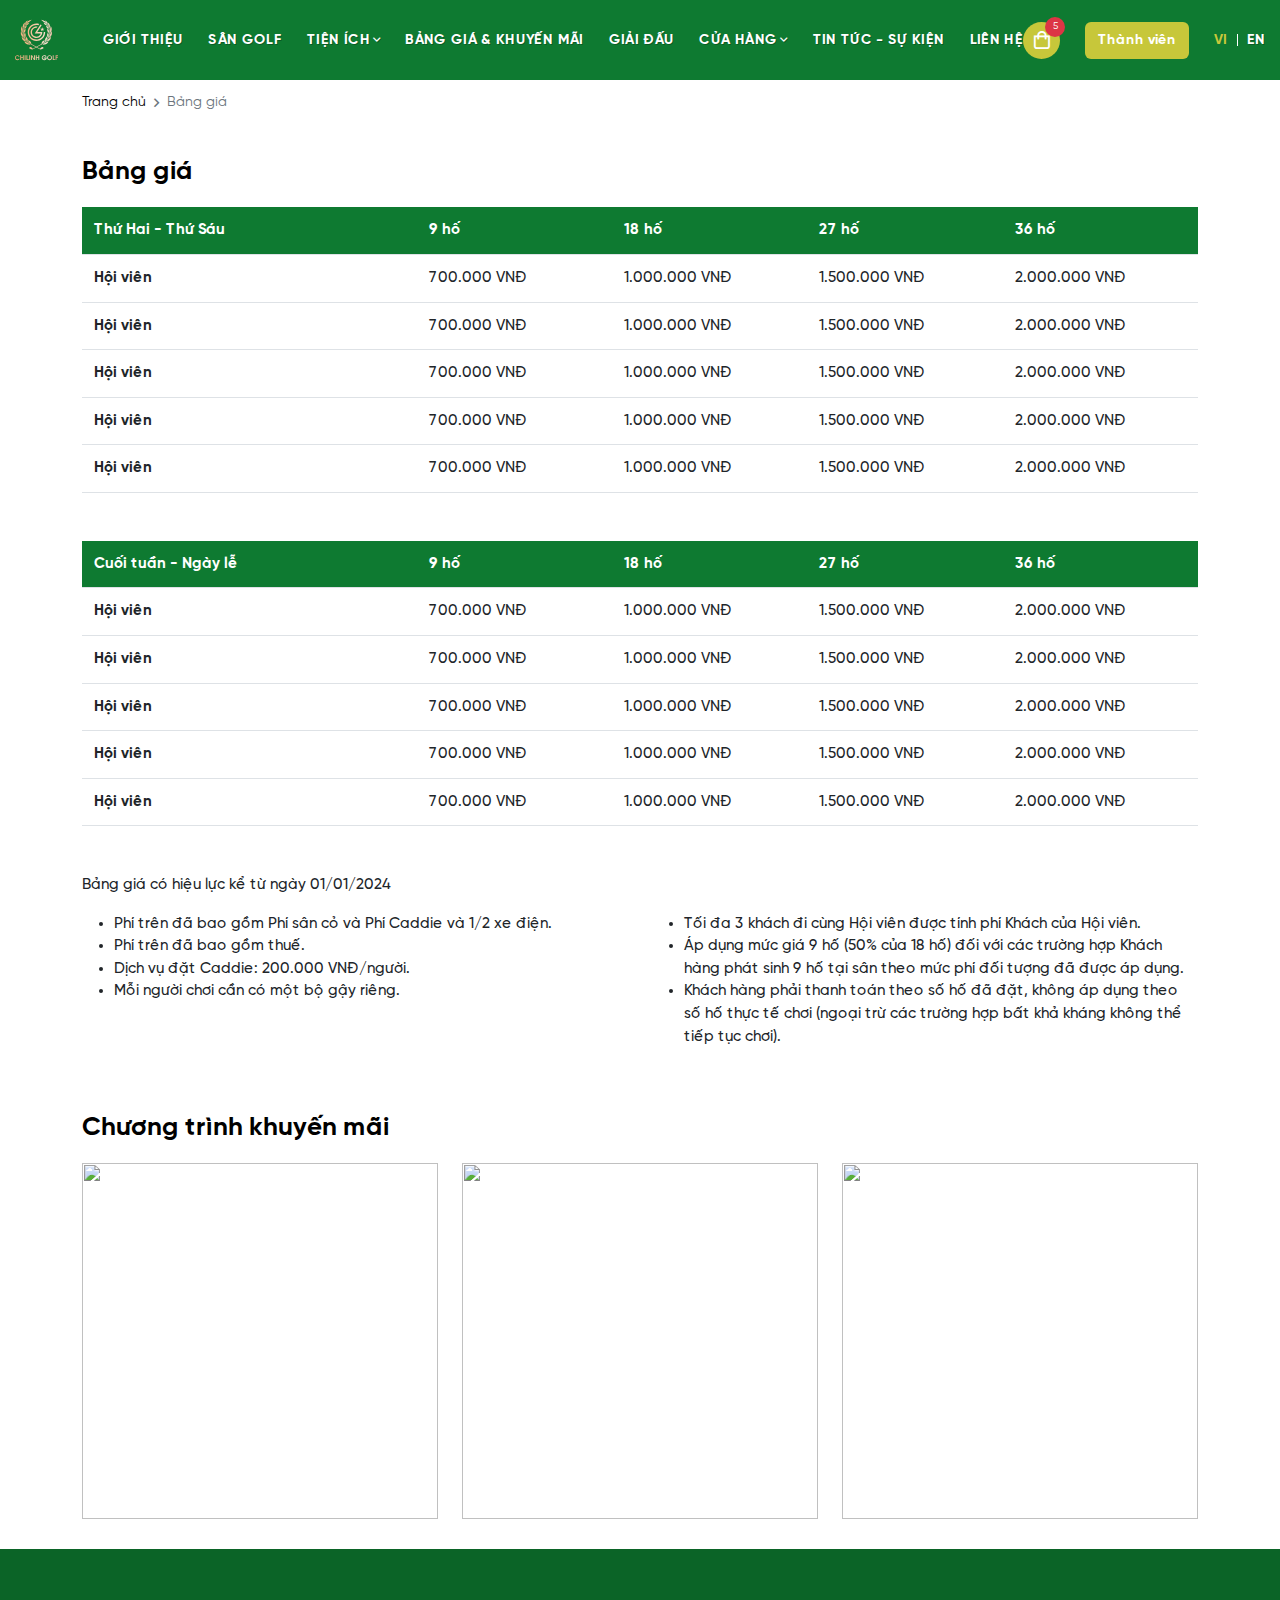
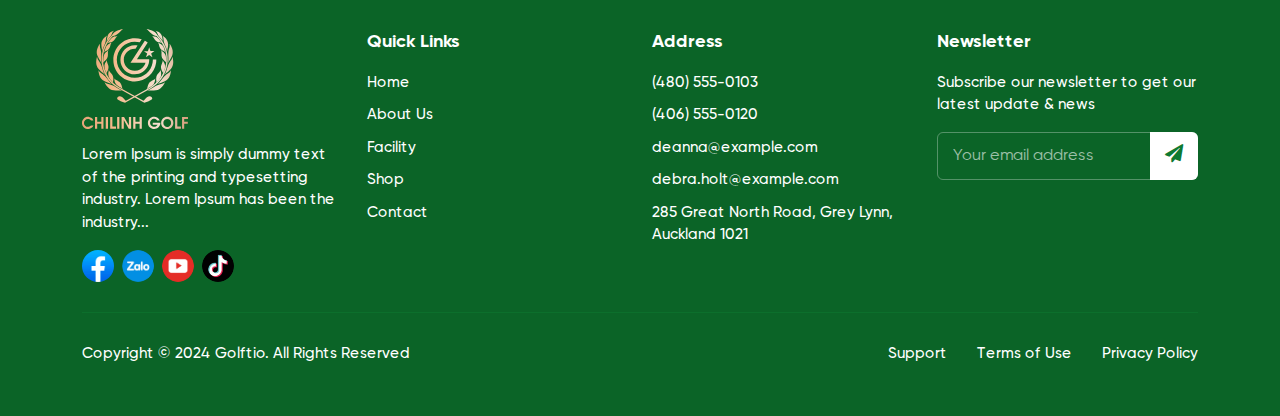
==== commit 135b68ff: "Update" ====
--- a/bang-gia.html
+++ b/bang-gia.html
@@ -36,8 +36,8 @@
 			--primary-color: #0e7a31;
 			--primary-hover: #0b6427;
 			--primary-rgb: 14, 122, 49;
-			--secondary-color: #E4A662;
-			--secondary-hover: #c28440;
+			--secondary-color: #c7c73a;
+			--secondary-hover: #abab2f;
 			--secondary-rgb: 228, 166, 98;
 		}
 	</style>
--- a/assets/css/style.css
+++ b/assets/css/style.css
@@ -224,24 +224,13 @@
 }
 
 .section-gap {
-	padding: 85px 0 50px;
+	padding: 50px 0;
 	position: relative;
 }
 
 .section-gap_small {
 	padding: 30px 0;
 	position: relative;
-}
-
-.section-gap:before {
-	top: 0;
-	content: "";
-	position: absolute;
-	left: 50%;
-	transform: translateX(-50%);
-	height: 60px;
-	width: 1px;
-	box-shadow: inset 1px 1px rgba(0, 0, 0, 0.5) !important;
 }
 
 .section-heading {
@@ -1368,7 +1357,7 @@
 .hero-form .form-inner {
 	padding: 25px 45px 45px;
 	background: rgba(var(--primary-rgb), 0.7);
-	border-radius: 24px;
+	border-radius: 12px;
 	width: 650px;
 }
 
@@ -2508,4 +2497,78 @@
 
 .checkout-total .checkout-total_value {
 	color: var(--primary-color);
+}
+
+.detail-golf {
+	display: flex;
+	background-color: rgba(var(--primary-rgb), 0.2);
+}
+
+.detail-golf .detail-image {
+	width: 50%;
+	flex-shrink: 0;
+}
+
+.detail-golf .detail-content {
+	align-self: flex-start;
+	padding: 30px;
+}
+
+.detail-golf .detail-content {
+	align-self: flex-start;
+	padding: 45px 30px 30px;
+	position: relative;
+}
+
+.detail-golf .detail-content .detail-close {
+	font-size: 1.6em;
+	color: var(--bs-black);
+	top: 15px;
+	right: 15px;
+	position: absolute;
+	z-index: 2;
+}
+
+.detail-golf .detail-content .detail-heading {
+	display: flex;
+	align-items: center;
+	justify-content: space-between;
+}
+
+.detail-golf .detail-content .detail-heading .detail-name {
+	font-size: 1.45em;
+	color: var(--bs-black);
+	font-weight: 600;
+}
+
+.detail-golf .detail-content .detail-heading .detail-size {
+	font-size: 1.6em;
+	color: var(--bs-black);
+	font-weight: 600;
+}
+
+.detail-golf .detail-content .detail-desc {
+	margin-top: 30px;
+	font-size: 1.075em;
+	color: var(--bs-black);
+}
+
+.detail-golf .detail-content .detail-teemarker {
+	margin-top: 30px;
+	display: flex;
+	flex-direction: column;
+	gap: 30px;
+}
+
+.detail-golf .detail-content .detail-teemarker .detail-teemarker_item {
+	display: flex;
+	align-items: center;
+	gap: 10px;
+	font-size: 1.6em;
+	font-weight: 500;
+	line-height: 1;
+}
+
+.detail-golf .detail-content .detail-teemarker .detail-teemarker_item .detail-teemarker_image {
+	flex-shrink: 0;
 }--- a/assets/css/responsive.css
+++ b/assets/css/responsive.css
@@ -612,6 +612,37 @@
 		font-size: 1.15em;
 		padding: 10px 20px;
 	}
+
+	.detail-golf {
+		flex-direction: column;
+	}
+
+	.detail-golf .detail-image {
+		width: 100%;
+		height: 250px;
+	}
+
+	.detail-golf .detail-content {
+		padding: 30px 15px;
+	}
+
+	.detail-golf .detail-content .detail-close {
+		font-size: 1.3em;
+	}
+
+	.detail-golf .detail-content .detail-heading {
+		margin-top: 15px;
+		font-size: 0.925em;
+	}
+
+	.detail-golf .detail-content .detail-desc {
+		margin-top: 15px;
+		font-size: 1em;
+	}
+
+	.detail-golf .detail-content .detail-teemarker .detail-teemarker_item {
+		font-size: 1.225em;
+	}
 }
 
 @media screen and (max-width: 768px) {
